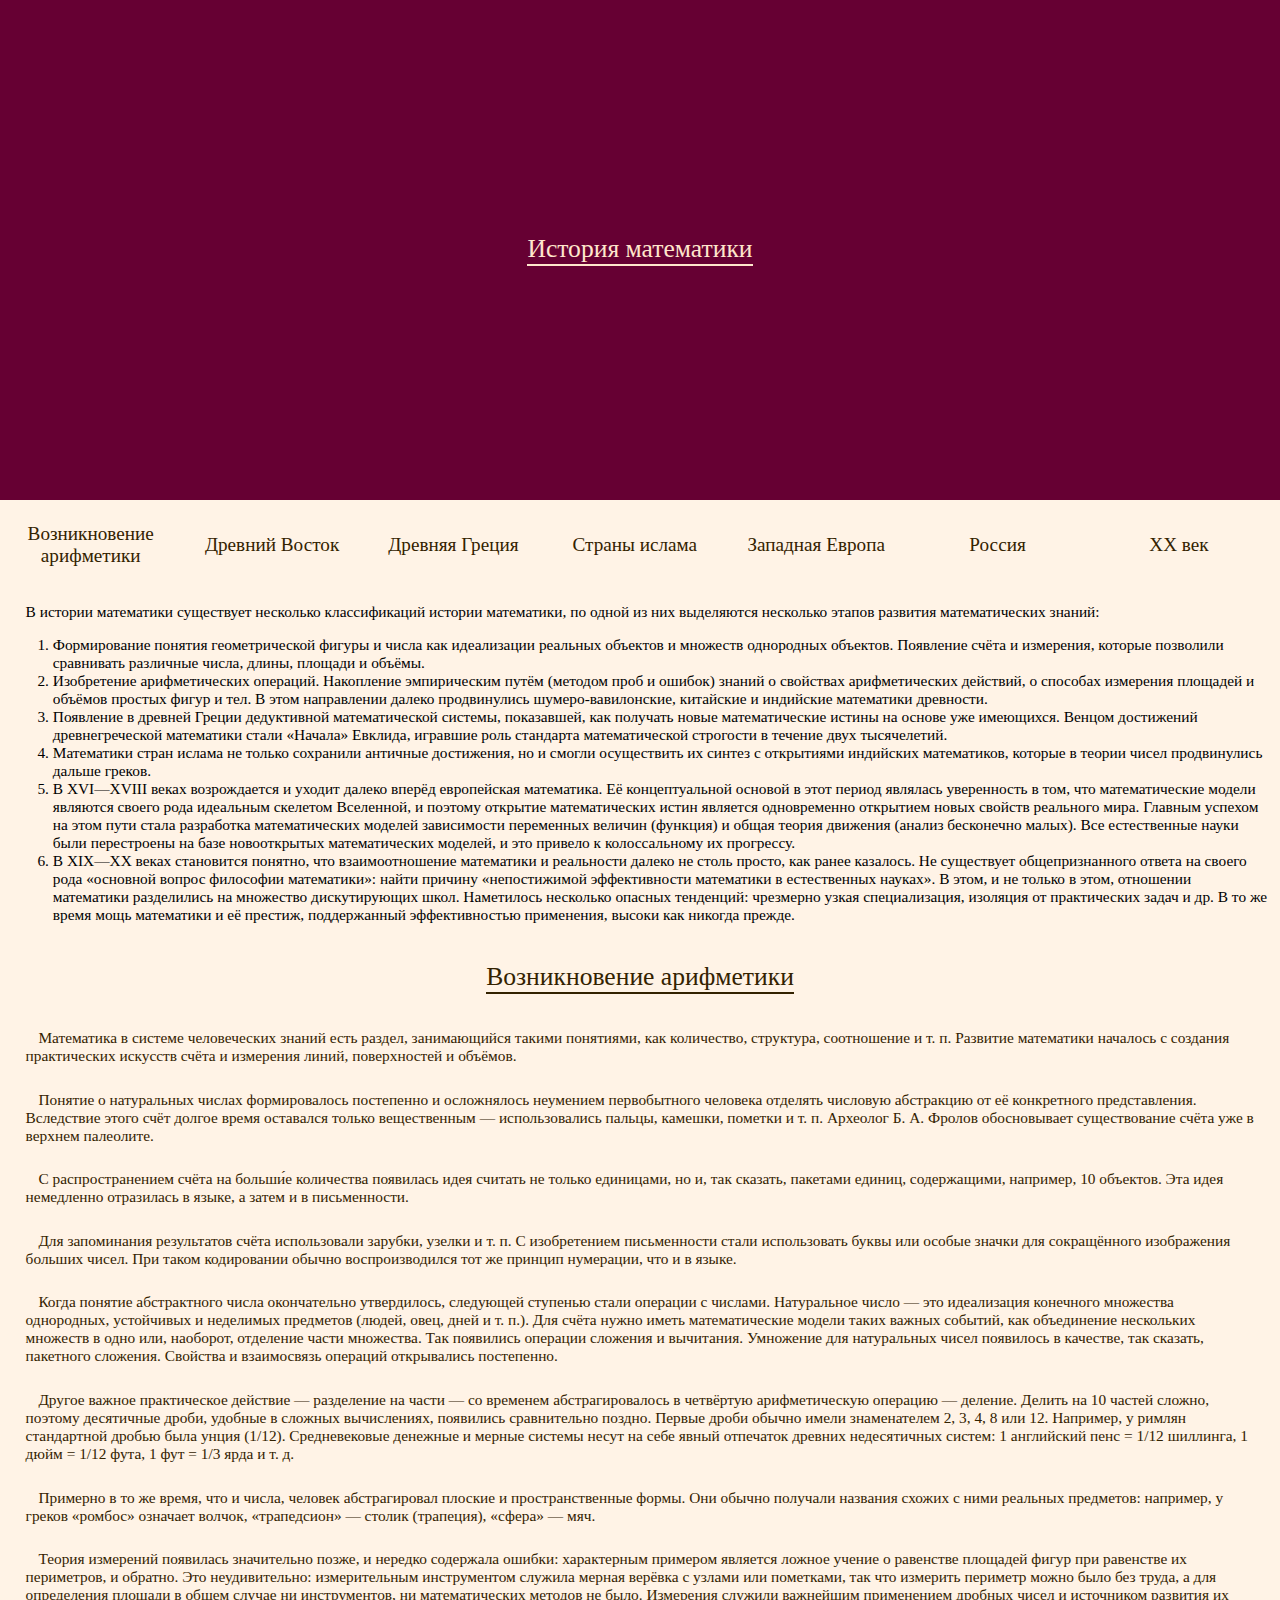
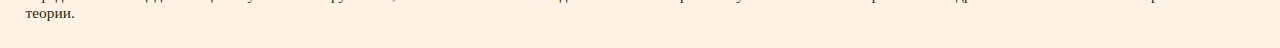
==== history.html @ cf0b5447 "Improve history.html" ====
<!DOCTYPE html>
<html>
<head>
  <title>Math site</title>
  <link rel="stylesheet" href="src/styles/history.css">
</head>

<body>
  <div id="header">
    <span>История математики</span>
  </div>

  <div id="navigation">
    <a href="https://google.com">
      <button type="button">Возникновение арифметики</button>
    </a>
    <a href="https://google.com">
      <button type="button">Древний Восток</button>
    </a>
    <a href="https://google.com">
      <button type="button">Древняя Греция</button>
    </a>
    <a href="https://google.com">
      <button type="button">Страны ислама</button>
    </a>
    <a href="https://google.com">
      <button type="button">Западная Европа</button>
    </a>
    <a href="https://google.com">
      <button type="button">Россия</button>
    </a>
    <a href="https://google.com">
      <button type="button">ХХ век</button>
    </a>
  </div>

  <div id="intro">
    <span>В истории математики существует несколько классификаций истории математики, по одной из них выделяются несколько этапов развития математических знаний:</span>
    <ol>
      <li>Формирование понятия геометрической фигуры и числа как идеализации реальных объектов и множеств однородных объектов. Появление счёта и измерения, которые позволили сравнивать различные числа, длины, площади и объёмы.</li>
      <li>Изобретение арифметических операций. Накопление эмпирическим путём (методом проб и ошибок) знаний о свойствах арифметических действий, о способах измерения площадей и объёмов простых фигур и тел. В этом направлении далеко продвинулись шумеро-вавилонские, китайские и индийские математики древности.</li>
      <li>Появление в древней Греции дедуктивной математической системы, показавшей, как получать новые математические истины на основе уже имеющихся. Венцом достижений древнегреческой математики стали «Начала» Евклида, игравшие роль стандарта математической строгости в течение двух тысячелетий.</li>
      <li>Математики стран ислама не только сохранили античные достижения, но и смогли осуществить их синтез с открытиями индийских математиков, которые в теории чисел продвинулись дальше греков.</li>
      <li>В XVI—XVIII веках возрождается и уходит далеко вперёд европейская математика. Её концептуальной основой в этот период являлась уверенность в том, что математические модели являются своего рода идеальным скелетом Вселенной, и поэтому открытие математических истин является одновременно открытием новых свойств реального мира. Главным успехом на этом пути стала разработка математических моделей зависимости переменных величин (функция) и общая теория движения (анализ бесконечно малых). Все естественные науки были перестроены на базе новооткрытых математических моделей, и это привело к колоссальному их прогрессу.</li>
      <li>В XIX—XX веках становится понятно, что взаимоотношение математики и реальности далеко не столь просто, как ранее казалось. Не существует общепризнанного ответа на своего рода «основной вопрос философии математики»: найти причину «непостижимой эффективности математики в естественных науках». В этом, и не только в этом, отношении математики разделились на множество дискутирующих школ. Наметилось несколько опасных тенденций: чрезмерно узкая специализация, изоляция от практических задач и др. В то же время мощь математики и её престиж, поддержанный эффективностью применения, высоки как никогда прежде.</li>
    </ol>
  </div>

  <div class="title">
    <span>Возникновение арифметики</span>
  </div>

  <div id="arithmetics">
    <p class="paragraph">
      Математика в системе человеческих знаний есть раздел, занимающийся такими понятиями, как количество, структура, соотношение и т. п. Развитие математики началось с создания практических искусств счёта и измерения линий, поверхностей и объёмов.
    </p>

    <p class="paragraph">
      Понятие о натуральных числах формировалось постепенно и осложнялось неумением первобытного человека отделять числовую абстракцию от её конкретного представления. Вследствие этого счёт долгое время оставался только вещественным — использовались пальцы, камешки, пометки и т. п. Археолог Б. А. Фролов обосновывает существование счёта уже в верхнем палеолите.
    </p>

    <p class="paragraph">
      С распространением счёта на больши́е количества появилась идея считать не только единицами, но и, так сказать, пакетами единиц, содержащими, например, 10 объектов. Эта идея немедленно отразилась в языке, а затем и в письменности.

    <p class="paragraph">
      Для запоминания результатов счёта использовали зарубки, узелки и т. п. С изобретением письменности стали использовать буквы или особые значки для сокращённого изображения больших чисел. При таком кодировании обычно воспроизводился тот же принцип нумерации, что и в языке.
    </p>

    <p class="paragraph">
      Когда понятие абстрактного числа окончательно утвердилось, следующей ступенью стали операции с числами. Натуральное число — это идеализация конечного множества однородных, устойчивых и неделимых предметов (людей, овец, дней и т. п.). Для счёта нужно иметь математические модели таких важных событий, как объединение нескольких множеств в одно или, наоборот, отделение части множества. Так появились операции сложения и вычитания. Умножение для натуральных чисел появилось в качестве, так сказать, пакетного сложения. Свойства и взаимосвязь операций открывались постепенно.
    </p>

    <p class="paragraph">
      Другое важное практическое действие — разделение на части — со временем абстрагировалось в четвёртую арифметическую операцию — деление. Делить на 10 частей сложно, поэтому десятичные дроби, удобные в сложных вычислениях, появились сравнительно поздно. Первые дроби обычно имели знаменателем 2, 3, 4, 8 или 12. Например, у римлян стандартной дробью была унция (1/12). Средневековые денежные и мерные системы несут на себе явный отпечаток древних недесятичных систем: 1 английский пенс = 1/12 шиллинга, 1 дюйм = 1/12 фута, 1 фут = 1/3 ярда и т. д.
    </p>

    <p class="paragraph">
      Примерно в то же время, что и числа, человек абстрагировал плоские и пространственные формы. Они обычно получали названия схожих с ними реальных предметов: например, у греков «ромбос» означает волчок, «трапедсион» — столик (трапеция), «сфера» — мяч.
    </p>

    <p class="paragraph">
      Теория измерений появилась значительно позже, и нередко содержала ошибки: характерным примером является ложное учение о равенстве площадей фигур при равенстве их периметров, и обратно. Это неудивительно: измерительным инструментом служила мерная верёвка с узлами или пометками, так что измерить периметр можно было без труда, а для определения площади в общем случае ни инструментов, ни математических методов не было. Измерения служили важнейшим применением дробных чисел и источником развития их теории.
    </p>
  </div>

  <div id="east">

  </div>

  <div id="greece">

  </div>

  <div id="islam">

  </div>

  <div id="europe">

  </div>

  <div id="footer">

  </div>
</body>
</html>
---- src/styles/history.css ----
body {
  margin: 0;
  padding: 0;
  background-color: #fff3e6;
}

#header {
  height: 500px;
  display: flex;
  justify-content: center;
  background-color: #660033;
  align-items: center;
}

#header span {
  color: #ffe6cc;
  border-bottom: 2px solid #ffe6cc;
  font-size: 2vw;
}

#navigation {
  display: flex;
}

#navigation button {
  margin: 0;
  height: 10vh;
  width: 14.17vw;
  color: #332200;
  background-color: #fff3e6;
  border: none;
  outline: none;
  transition-duration: 0.5s;
  font-size: 1.5vw;
  font-family: Times;
  cursor: pointer;
}

#navigation button:hover {
  background-color: #ffdd99;
}

#intro {
  padding: 1vw;
  font-size: 1.2vw;
}

#intro span {
  margin: 1vw;
}

.title {
  display: flex;
  justify-content: center;
  align-items: center;
  height: 4vw;
}

.title span {
  color: #332200;
  font-size: 2vw;
  border-bottom: 2px solid #332200;
}

.paragraph {
  margin: 2vw;
  color: #332200;
  font-size: 1.2vw;
  text-indent: 1vw;
}
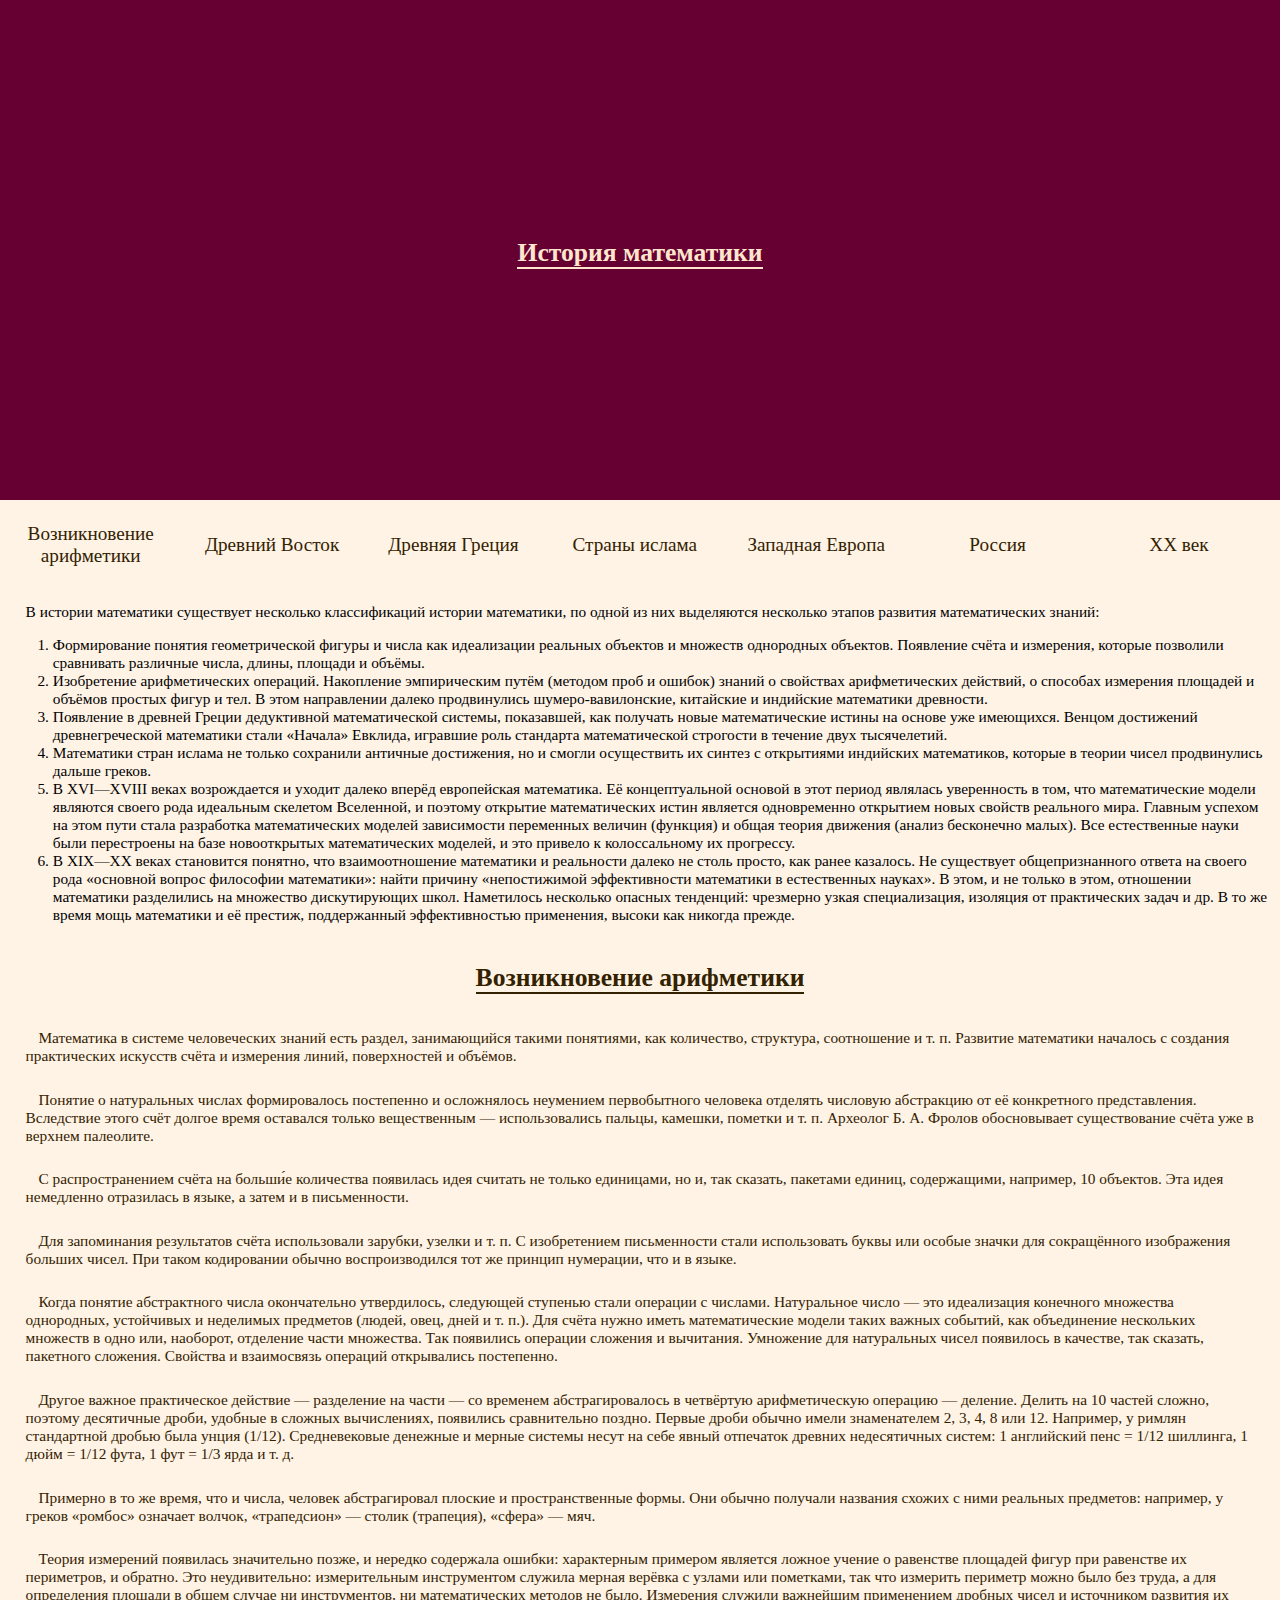
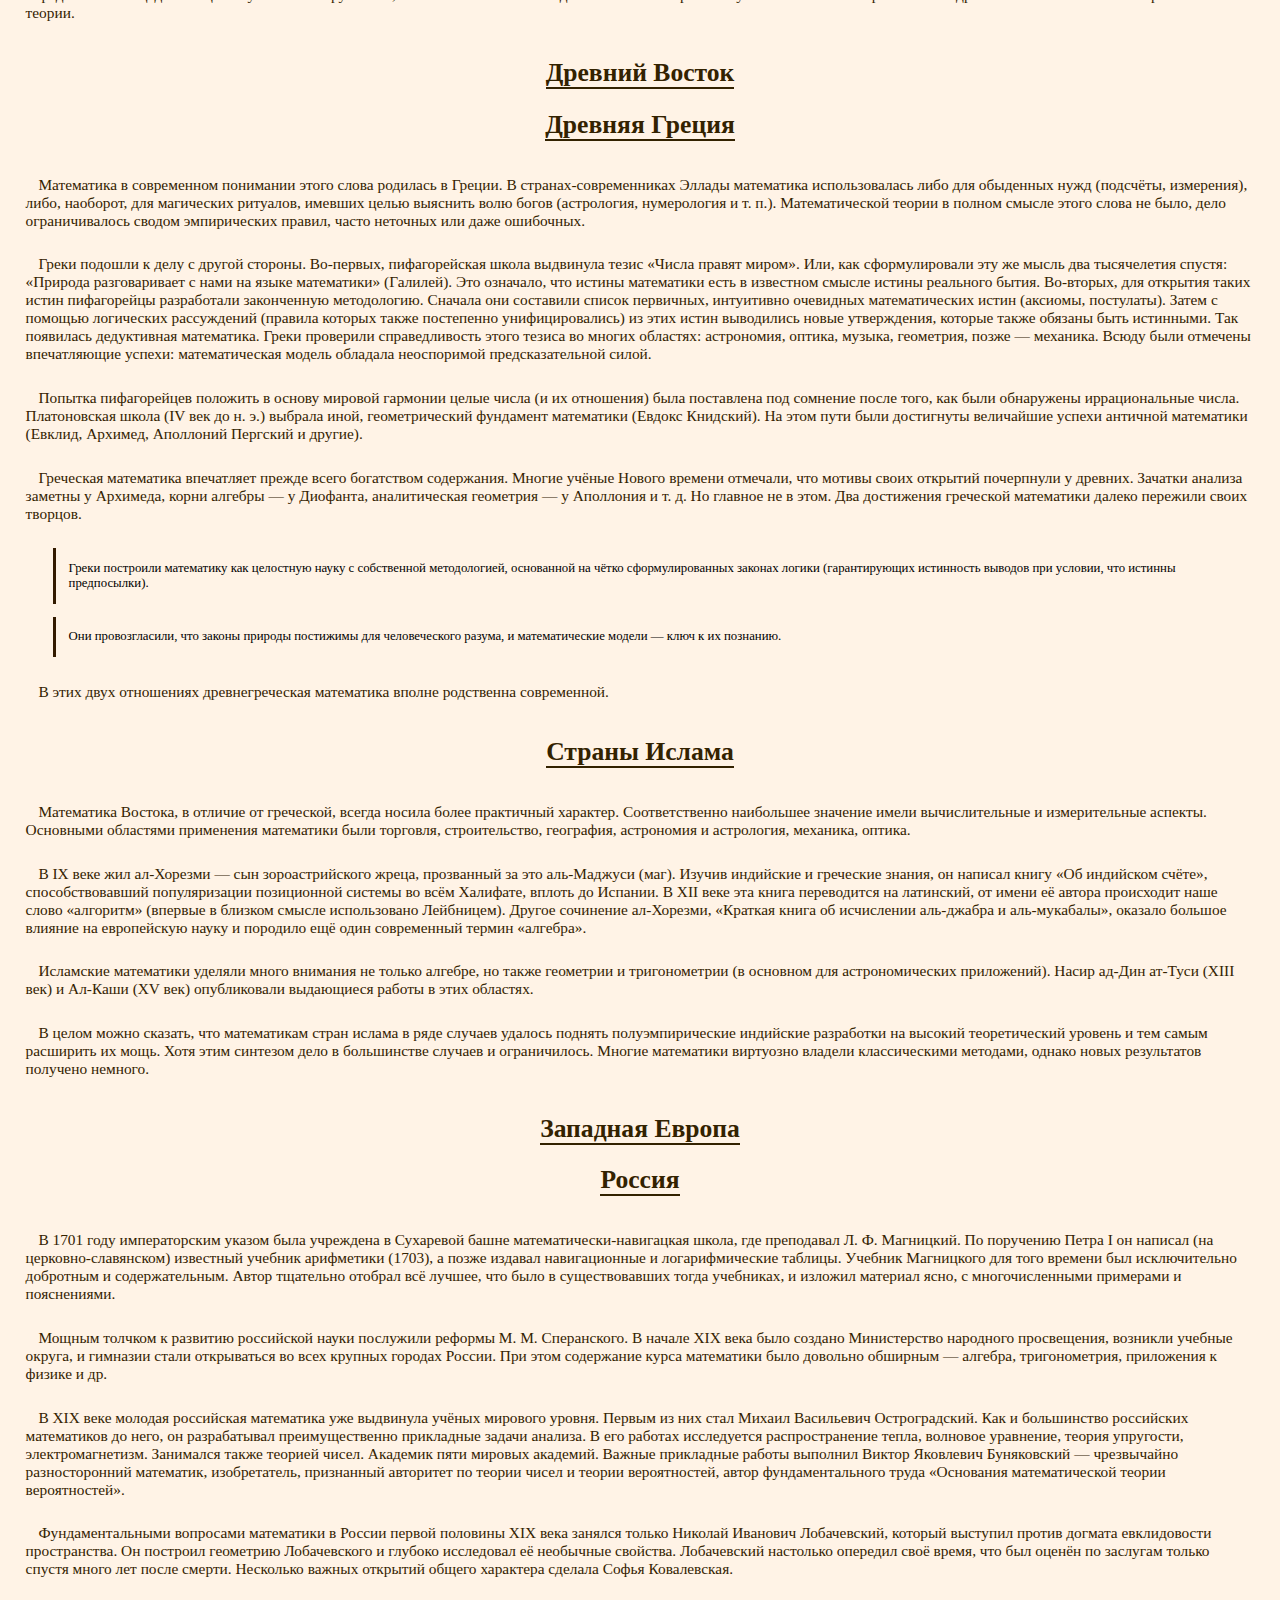
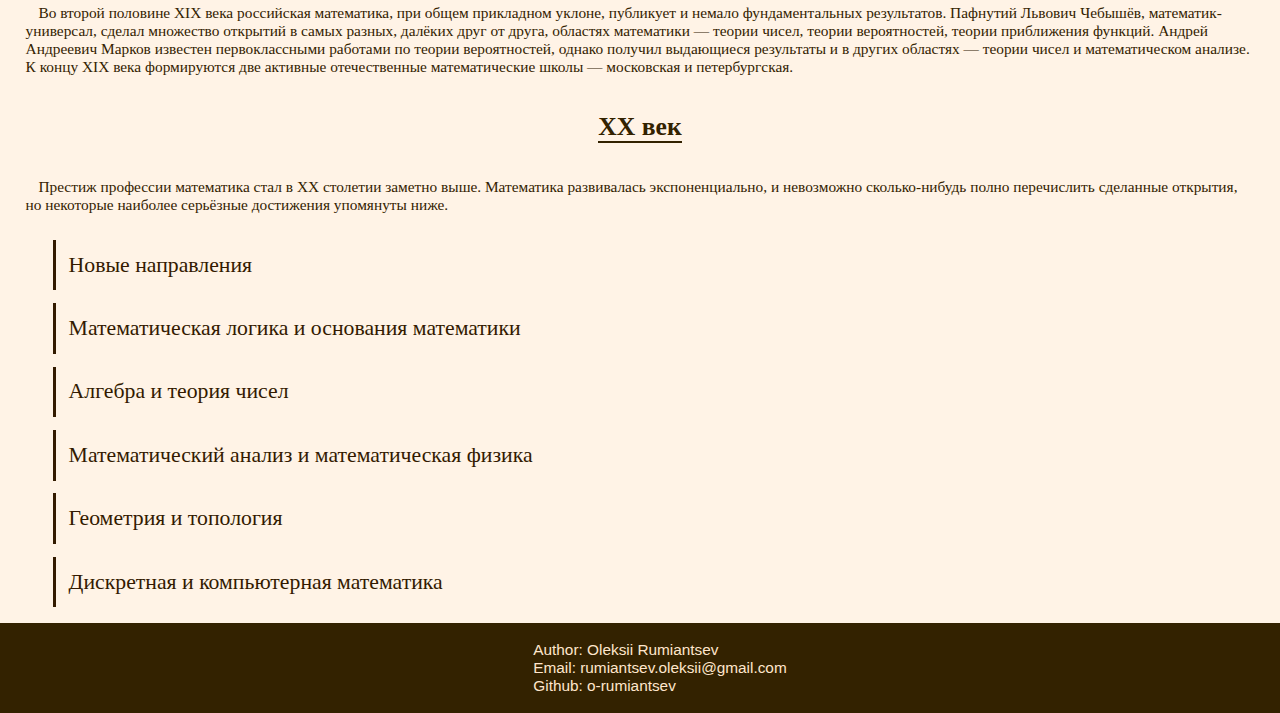
==== commit 13ffa5b6: "fixup! Improve history.html" ====
--- a/history.html
+++ b/history.html
@@ -7,29 +7,29 @@
 
 <body>
   <div id="header">
-    <span>История математики</span>
+    <h1><span>История математики</span></h1>
   </div>
 
   <div id="navigation">
-    <a href="https://google.com">
+    <a href="#arithmetics-title">
       <button type="button">Возникновение арифметики</button>
     </a>
-    <a href="https://google.com">
+    <a href="#east-title">
       <button type="button">Древний Восток</button>
     </a>
-    <a href="https://google.com">
+    <a href="#greece-title">
       <button type="button">Древняя Греция</button>
     </a>
-    <a href="https://google.com">
+    <a href="#islam-title">
       <button type="button">Страны ислама</button>
     </a>
-    <a href="https://google.com">
+    <a href="#europe-title">
       <button type="button">Западная Европа</button>
     </a>
-    <a href="https://google.com">
+    <a href="#russia-title">
       <button type="button">Россия</button>
     </a>
-    <a href="https://google.com">
+    <a href="#new-time-title">
       <button type="button">ХХ век</button>
     </a>
   </div>
@@ -46,61 +46,188 @@
     </ol>
   </div>
 
-  <div class="title">
-    <span>Возникновение арифметики</span>
+  <div class="title" id="arithmetics-title">
+    <h2><span>Возникновение арифметики</span></h2>
   </div>
 
   <div id="arithmetics">
-    <p class="paragraph">
+    <p>
       Математика в системе человеческих знаний есть раздел, занимающийся такими понятиями, как количество, структура, соотношение и т. п. Развитие математики началось с создания практических искусств счёта и измерения линий, поверхностей и объёмов.
     </p>
 
-    <p class="paragraph">
+    <p>
       Понятие о натуральных числах формировалось постепенно и осложнялось неумением первобытного человека отделять числовую абстракцию от её конкретного представления. Вследствие этого счёт долгое время оставался только вещественным — использовались пальцы, камешки, пометки и т. п. Археолог Б. А. Фролов обосновывает существование счёта уже в верхнем палеолите.
     </p>
 
-    <p class="paragraph">
+    <p>
       С распространением счёта на больши́е количества появилась идея считать не только единицами, но и, так сказать, пакетами единиц, содержащими, например, 10 объектов. Эта идея немедленно отразилась в языке, а затем и в письменности.
 
-    <p class="paragraph">
+    <p>
       Для запоминания результатов счёта использовали зарубки, узелки и т. п. С изобретением письменности стали использовать буквы или особые значки для сокращённого изображения больших чисел. При таком кодировании обычно воспроизводился тот же принцип нумерации, что и в языке.
     </p>
 
-    <p class="paragraph">
+    <p>
       Когда понятие абстрактного числа окончательно утвердилось, следующей ступенью стали операции с числами. Натуральное число — это идеализация конечного множества однородных, устойчивых и неделимых предметов (людей, овец, дней и т. п.). Для счёта нужно иметь математические модели таких важных событий, как объединение нескольких множеств в одно или, наоборот, отделение части множества. Так появились операции сложения и вычитания. Умножение для натуральных чисел появилось в качестве, так сказать, пакетного сложения. Свойства и взаимосвязь операций открывались постепенно.
     </p>
 
-    <p class="paragraph">
+    <p>
       Другое важное практическое действие — разделение на части — со временем абстрагировалось в четвёртую арифметическую операцию — деление. Делить на 10 частей сложно, поэтому десятичные дроби, удобные в сложных вычислениях, появились сравнительно поздно. Первые дроби обычно имели знаменателем 2, 3, 4, 8 или 12. Например, у римлян стандартной дробью была унция (1/12). Средневековые денежные и мерные системы несут на себе явный отпечаток древних недесятичных систем: 1 английский пенс = 1/12 шиллинга, 1 дюйм = 1/12 фута, 1 фут = 1/3 ярда и т. д.
     </p>
 
-    <p class="paragraph">
+    <p>
       Примерно в то же время, что и числа, человек абстрагировал плоские и пространственные формы. Они обычно получали названия схожих с ними реальных предметов: например, у греков «ромбос» означает волчок, «трапедсион» — столик (трапеция), «сфера» — мяч.
     </p>
 
-    <p class="paragraph">
+    <p>
       Теория измерений появилась значительно позже, и нередко содержала ошибки: характерным примером является ложное учение о равенстве площадей фигур при равенстве их периметров, и обратно. Это неудивительно: измерительным инструментом служила мерная верёвка с узлами или пометками, так что измерить периметр можно было без труда, а для определения площади в общем случае ни инструментов, ни математических методов не было. Измерения служили важнейшим применением дробных чисел и источником развития их теории.
     </p>
   </div>
 
+
+  <div class="title" id="east-title">
+    <h2><span>Древний Восток</span></h2>
+  </div>
+
   <div id="east">
 
   </div>
 
+  <div class="title" id="greece-title">
+    <h2><span>Древняя Греция</span></h2>
+  </div>
+
   <div id="greece">
-
+    <p>
+      Математика в современном понимании этого слова родилась в Греции. В странах-современниках Эллады математика использовалась либо для обыденных нужд (подсчёты, измерения), либо, наоборот, для магических ритуалов, имевших целью выяснить волю богов (астрология, нумерология и т. п.). Математической теории в полном смысле этого слова не было, дело ограничивалось сводом эмпирических правил, часто неточных или даже ошибочных.
+    </p>
+
+    <p>
+      Греки подошли к делу с другой стороны. Во-первых, пифагорейская школа выдвинула тезис «Числа правят миром». Или, как сформулировали эту же мысль два тысячелетия спустя: «Природа разговаривает с нами на языке математики» (Галилей). Это означало, что истины математики есть в известном смысле истины реального бытия. Во-вторых, для открытия таких истин пифагорейцы разработали законченную методологию. Сначала они составили список первичных, интуитивно очевидных математических истин (аксиомы, постулаты). Затем с помощью логических рассуждений (правила которых также постепенно унифицировались) из этих истин выводились новые утверждения, которые также обязаны быть истинными. Так появилась дедуктивная математика. Греки проверили справедливость этого тезиса во многих областях: астрономия, оптика, музыка, геометрия, позже — механика. Всюду были отмечены впечатляющие успехи: математическая модель обладала неоспоримой предсказательной силой.
+    </p>
+
+    <p>
+      Попытка пифагорейцев положить в основу мировой гармонии целые числа (и их отношения) была поставлена под сомнение после того, как были обнаружены иррациональные числа. Платоновская школа (IV век до н. э.) выбрала иной, геометрический фундамент математики (Евдокс Книдский). На этом пути были достигнуты величайшие успехи античной математики (Евклид, Архимед, Аполлоний Пергский и другие).
+    </p>
+
+    <p>
+      Греческая математика впечатляет прежде всего богатством содержания. Многие учёные Нового времени отмечали, что мотивы своих открытий почерпнули у древних. Зачатки анализа заметны у Архимеда, корни алгебры — у Диофанта, аналитическая геометрия — у Аполлония и т. д. Но главное не в этом. Два достижения греческой математики далеко пережили своих творцов.
+    </p>
+
+    <ul>
+      <li>Греки построили математику как целостную науку с собственной методологией, основанной на чётко сформулированных законах логики (гарантирующих истинность выводов при условии, что истинны предпосылки).</li>
+      <li>Они провозгласили, что законы природы постижимы для человеческого разума, и математические модели — ключ к их познанию.</li>
+    </ul>
+
+    <p>
+      В этих двух отношениях древнегреческая математика вполне родственна современной.
+    </p>
+  </div>
+
+  <div class="title" id="islam-title">
+    <h2><span>Страны Ислама</span></h2>
   </div>
 
   <div id="islam">
-
+    <p>
+      Математика Востока, в отличие от греческой, всегда носила более практичный характер. Соответственно наибольшее значение имели вычислительные и измерительные аспекты. Основными областями применения математики были торговля, строительство, география, астрономия и астрология, механика, оптика.
+    </p>
+
+    <p>
+      В IX веке жил ал-Хорезми — сын зороастрийского жреца, прозванный за это аль-Маджуси (маг). Изучив индийские и греческие знания, он написал книгу «Об индийском счёте», способствовавший популяризации позиционной системы во всём Халифате, вплоть до Испании. В XII веке эта книга переводится на латинский, от имени её автора происходит наше слово «алгоритм» (впервые в близком смысле использовано Лейбницем). Другое сочинение ал-Хорезми, «Краткая книга об исчислении аль-джабра и аль-мукабалы», оказало большое влияние на европейскую науку и породило ещё один современный термин «алгебра».
+    </p>
+
+    <p>
+      Исламские математики уделяли много внимания не только алгебре, но также геометрии и тригонометрии (в основном для астрономических приложений). Насир ад-Дин ат-Туси (XIII век) и Ал-Каши (XV век) опубликовали выдающиеся работы в этих областях.
+    </p>
+
+    <p>
+      В целом можно сказать, что математикам стран ислама в ряде случаев удалось поднять полуэмпирические индийские разработки на высокий теоретический уровень и тем самым расширить их мощь. Хотя этим синтезом дело в большинстве случаев и ограничилось. Многие математики виртуозно владели классическими методами, однако новых результатов получено немного.
+    </p>
+  </div>
+
+  <div class="title" id="europe-title">
+    <h2><span>Западная Европа</span></h2>
   </div>
 
   <div id="europe">
 
   </div>
 
+  <div class="title" id="russia-title">
+    <h2><span>Россия</span></h2>
+  </div>
+
+  <div id="russia">
+    <p>
+      В 1701 году императорским указом была учреждена в Сухаревой башне математически-навигацкая школа, где преподавал Л. Ф. Магницкий. По поручению Петра I он написал (на церковно-славянском) известный учебник арифметики (1703), а позже издавал навигационные и логарифмические таблицы. Учебник Магницкого для того времени был исключительно добротным и содержательным. Автор тщательно отобрал всё лучшее, что было в существовавших тогда учебниках, и изложил материал ясно, с многочисленными примерами и пояснениями.
+    </p>
+
+    <p>
+      Мощным толчком к развитию российской науки послужили реформы М. М. Сперанского. В начале XIX века было создано Министерство народного просвещения, возникли учебные округа, и гимназии стали открываться во всех крупных городах России. При этом содержание курса математики было довольно обширным — алгебра, тригонометрия, приложения к физике и др.
+    </p>
+
+    <p>
+      В XIX веке молодая российская математика уже выдвинула учёных мирового уровня. Первым из них стал Михаил Васильевич Остроградский. Как и большинство российских математиков до него, он разрабатывал преимущественно прикладные задачи анализа. В его работах исследуется распространение тепла, волновое уравнение, теория упругости, электромагнетизм. Занимался также теорией чисел. Академик пяти мировых академий. Важные прикладные работы выполнил Виктор Яковлевич Буняковский — чрезвычайно разносторонний математик, изобретатель, признанный авторитет по теории чисел и теории вероятностей, автор фундаментального труда «Основания математической теории вероятностей».
+    </p>
+
+    <p>
+      Фундаментальными вопросами математики в России первой половины XIX века занялся только Николай Иванович Лобачевский, который выступил против догмата евклидовости пространства. Он построил геометрию Лобачевского и глубоко исследовал её необычные свойства. Лобачевский настолько опередил своё время, что был оценён по заслугам только спустя много лет после смерти. Несколько важных открытий общего характера сделала Софья Ковалевская.
+    </p>
+
+    <p>
+      Во второй половине XIX века российская математика, при общем прикладном уклоне, публикует и немало фундаментальных результатов. Пафнутий Львович Чебышёв, математик-универсал, сделал множество открытий в самых разных, далёких друг от друга, областях математики — теории чисел, теории вероятностей, теории приближения функций. Андрей Андреевич Марков известен первоклассными работами по теории вероятностей, однако получил выдающиеся результаты и в других областях — теории чисел и математическом анализе. К концу XIX века формируются две активные отечественные математические школы — московская и петербургская.
+    </p>
+  </div>
+
+  <div class="title" id="new-time-title">
+    <h2><span>ХХ век</span></h2>
+  </div>
+
+  <div id="new-time">
+    <p>
+      Престиж профессии математика стал в XX столетии заметно выше. Математика развивалась экспоненциально, и невозможно сколько-нибудь полно перечислить сделанные открытия, но некоторые наиболее серьёзные достижения упомянуты ниже.
+    </p>
+
+    <ul>
+      <li>
+        <a href="https://ru.wikipedia.org/wiki/%D0%98%D1%81%D1%82%D0%BE%D1%80%D0%B8%D1%8F_%D0%BC%D0%B0%D1%82%D0%B5%D0%BC%D0%B0%D1%82%D0%B8%D0%BA%D0%B8#%D0%9D%D0%BE%D0%B2%D1%8B%D0%B5_%D0%BD%D0%B0%D0%BF%D1%80%D0%B0%D0%B2%D0%BB%D0%B5%D0%BD%D0%B8%D1%8F">
+          <span>Новые направления</span>
+        </a>
+      </li>
+      <li>
+        <a href="https://ru.wikipedia.org/wiki/%D0%98%D1%81%D1%82%D0%BE%D1%80%D0%B8%D1%8F_%D0%BC%D0%B0%D1%82%D0%B5%D0%BC%D0%B0%D1%82%D0%B8%D0%BA%D0%B8#%D0%9C%D0%B0%D1%82%D0%B5%D0%BC%D0%B0%D1%82%D0%B8%D1%87%D0%B5%D1%81%D0%BA%D0%B0%D1%8F_%D0%BB%D0%BE%D0%B3%D0%B8%D0%BA%D0%B0_%D0%B8_%D0%BE%D1%81%D0%BD%D0%BE%D0%B2%D0%B0%D0%BD%D0%B8%D1%8F_%D0%BC%D0%B0%D1%82%D0%B5%D0%BC%D0%B0%D1%82%D0%B8%D0%BA%D0%B8">
+          <span>Математическая логика и основания математики</span>
+        </a>
+      </li>
+      <li>
+        <a href="https://ru.wikipedia.org/wiki/%D0%98%D1%81%D1%82%D0%BE%D1%80%D0%B8%D1%8F_%D0%BC%D0%B0%D1%82%D0%B5%D0%BC%D0%B0%D1%82%D0%B8%D0%BA%D0%B8#%D0%90%D0%BB%D0%B3%D0%B5%D0%B1%D1%80%D0%B0_%D0%B8_%D1%82%D0%B5%D0%BE%D1%80%D0%B8%D1%8F_%D1%87%D0%B8%D1%81%D0%B5%D0%BB_2">
+          <span>Алгебра и теория чисел</span>
+        </a>
+      </li>
+      <li>
+        <a href="https://ru.wikipedia.org/wiki/%D0%98%D1%81%D1%82%D0%BE%D1%80%D0%B8%D1%8F_%D0%BC%D0%B0%D1%82%D0%B5%D0%BC%D0%B0%D1%82%D0%B8%D0%BA%D0%B8#%D0%9C%D0%B0%D1%82%D0%B5%D0%BC%D0%B0%D1%82%D0%B8%D1%87%D0%B5%D1%81%D0%BA%D0%B8%D0%B9_%D0%B0%D0%BD%D0%B0%D0%BB%D0%B8%D0%B7_%D0%B8_%D0%BC%D0%B0%D1%82%D0%B5%D0%BC%D0%B0%D1%82%D0%B8%D1%87%D0%B5%D1%81%D0%BA%D0%B0%D1%8F_%D1%84%D0%B8%D0%B7%D0%B8%D0%BA%D0%B0">
+          <span>Математический анализ и математическая физика</span>
+        </a>
+      </li>
+      <li>
+        <a href="https://ru.wikipedia.org/wiki/%D0%98%D1%81%D1%82%D0%BE%D1%80%D0%B8%D1%8F_%D0%BC%D0%B0%D1%82%D0%B5%D0%BC%D0%B0%D1%82%D0%B8%D0%BA%D0%B8#%D0%93%D0%B5%D0%BE%D0%BC%D0%B5%D1%82%D1%80%D0%B8%D1%8F_%D0%B8_%D1%82%D0%BE%D0%BF%D0%BE%D0%BB%D0%BE%D0%B3%D0%B8%D1%8F">
+          <span>Геометрия и топология</span>
+        </a>
+      </li>
+      <li>
+        <a href="https://ru.wikipedia.org/wiki/%D0%98%D1%81%D1%82%D0%BE%D1%80%D0%B8%D1%8F_%D0%BC%D0%B0%D1%82%D0%B5%D0%BC%D0%B0%D1%82%D0%B8%D0%BA%D0%B8#%D0%94%D0%B8%D1%81%D0%BA%D1%80%D0%B5%D1%82%D0%BD%D0%B0%D1%8F_%D0%B8_%D0%BA%D0%BE%D0%BC%D0%BF%D1%8C%D1%8E%D1%82%D0%B5%D1%80%D0%BD%D0%B0%D1%8F_%D0%BC%D0%B0%D1%82%D0%B5%D0%BC%D0%B0%D1%82%D0%B8%D0%BA%D0%B0">
+          <span>Дискретная и компьютерная математика</span>
+        </a>
+      </li>
+    </ul>
+  </div>
+
   <div id="footer">
-
+    <ul>
+      <li><span>Author: Oleksii Rumiantsev</span></li>
+      <li><span>Email: rumiantsev.oleksii@gmail.com</span></li>
+      <li><span>Github: <a href="https://github.com/o-rumiantsev">o-rumiantsev</a></span></li>
+    </ul>
   </div>
 </body>
 </html>
--- a/src/styles/history.css
+++ b/src/styles/history.css
@@ -2,6 +2,10 @@
   margin: 0;
   padding: 0;
   background-color: #fff3e6;
+}
+
+a:link, a:visited  {
+  text-decoration: none;
 }
 
 #header {
@@ -62,9 +66,53 @@
   border-bottom: 2px solid #332200;
 }
 
-.paragraph {
+p {
   margin: 2vw;
   color: #332200;
   font-size: 1.2vw;
   text-indent: 1vw;
 }
+
+#greece ul, #new-time ul {
+  list-style-type: none;
+}
+
+#greece ul li {
+  margin: 1vw;
+  padding: 1vw;
+  border-left: 3px solid #331a00;
+  font-size: 1vw;
+}
+
+#new-time ul li {
+  margin: 1vw;
+  padding: 1vw;
+  border-left: 3px solid #331a00;
+}
+
+#new-time ul li span {
+  color: #331a00;
+  font-size: 1.7vw;
+}
+
+#footer {
+  display: flex;
+  justify-content: center;
+  align-items: center;
+  height: 10vh;
+  background-color: #332200;
+}
+
+#footer ul {
+  list-style-type: none;
+}
+
+#footer ul li span {
+  color: #ffe6cc;
+  font-size: 1.2vw;
+  font-family: Arial;
+}
+
+#footer ul li span a {
+  color: #ffe6cc;
+}
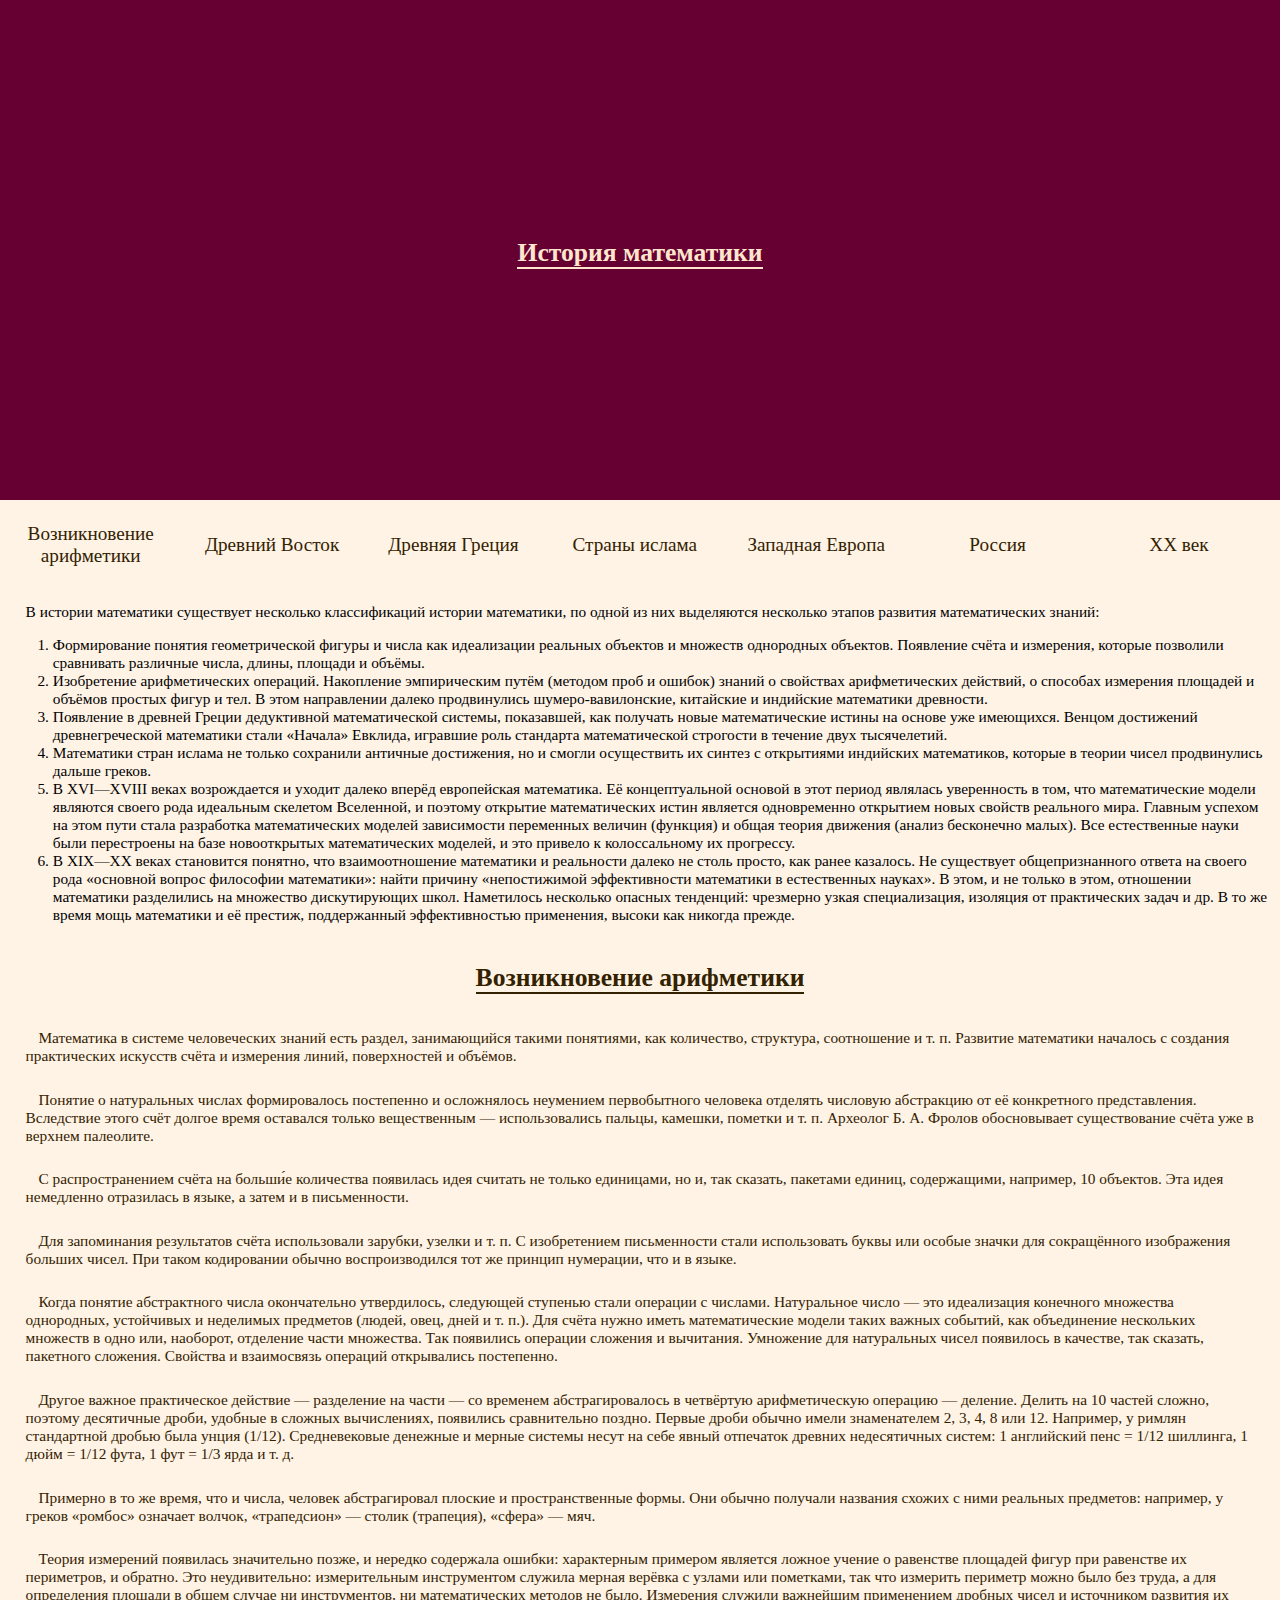
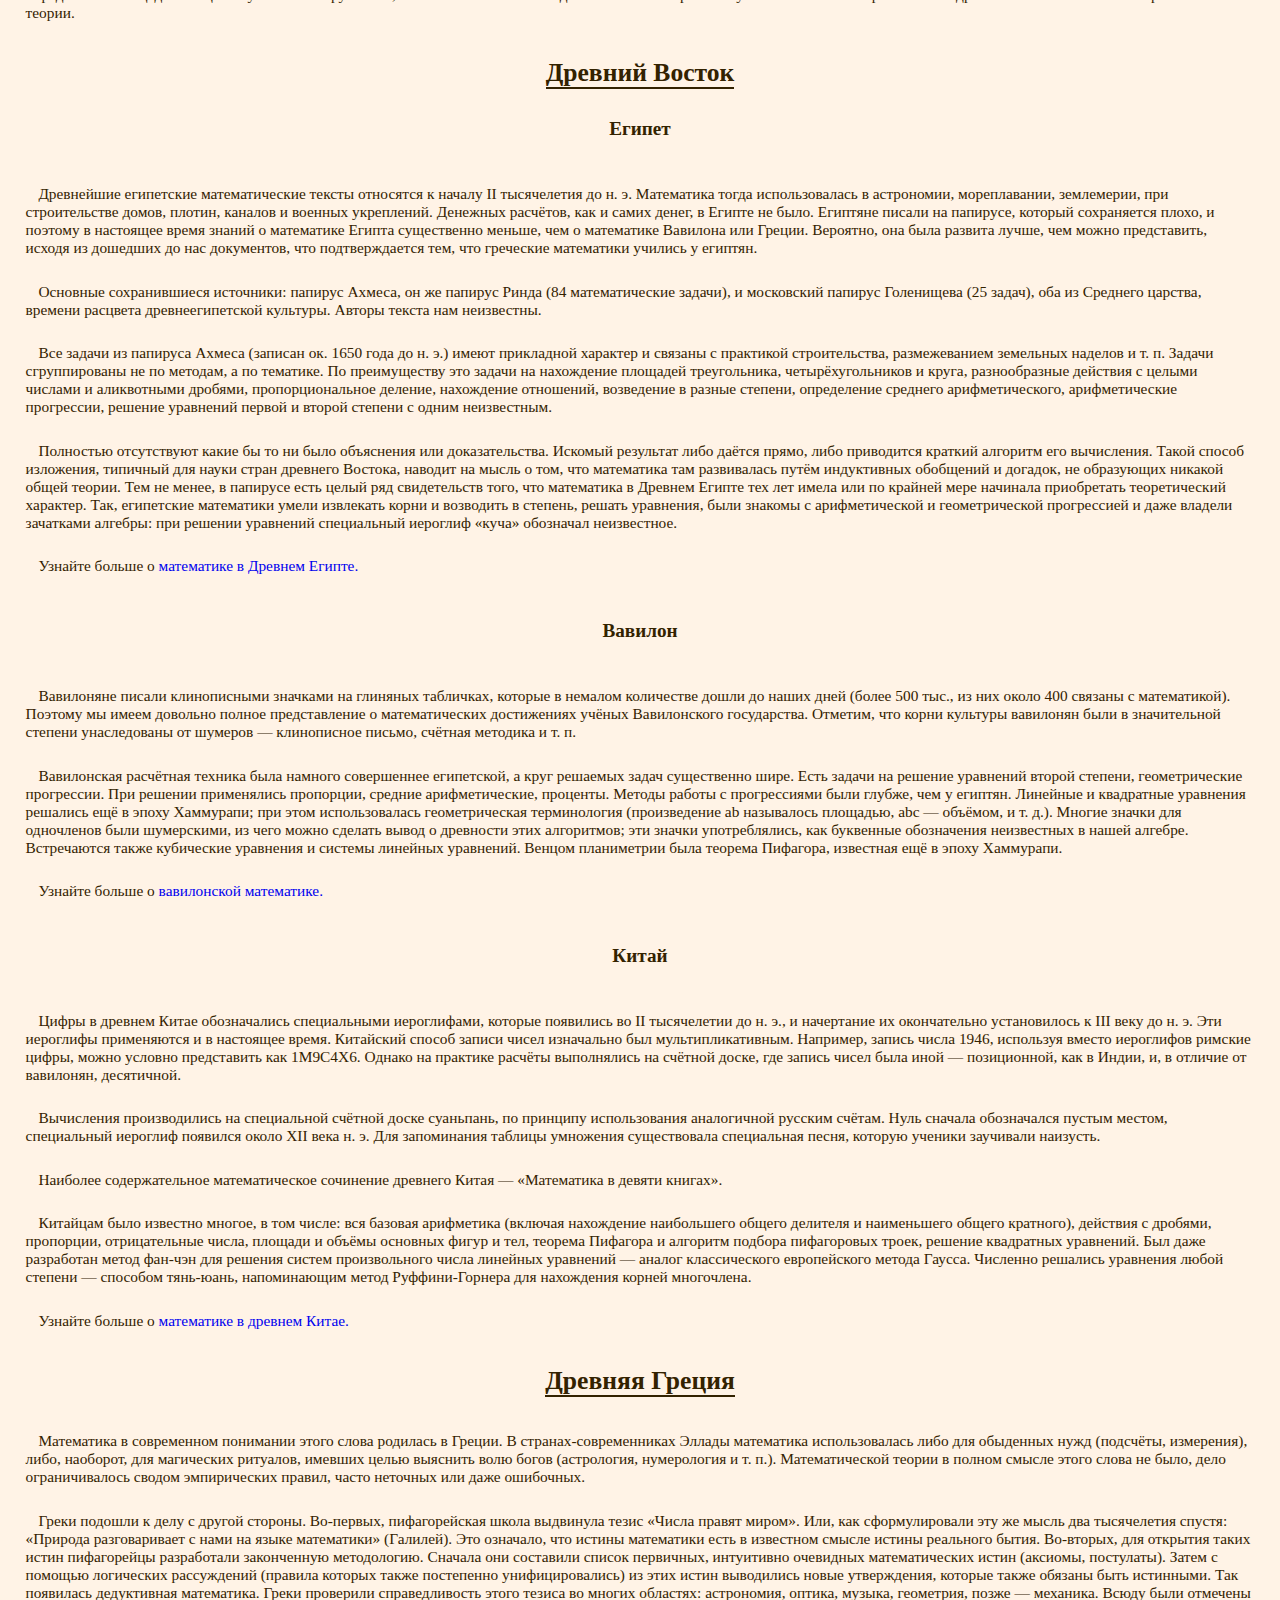
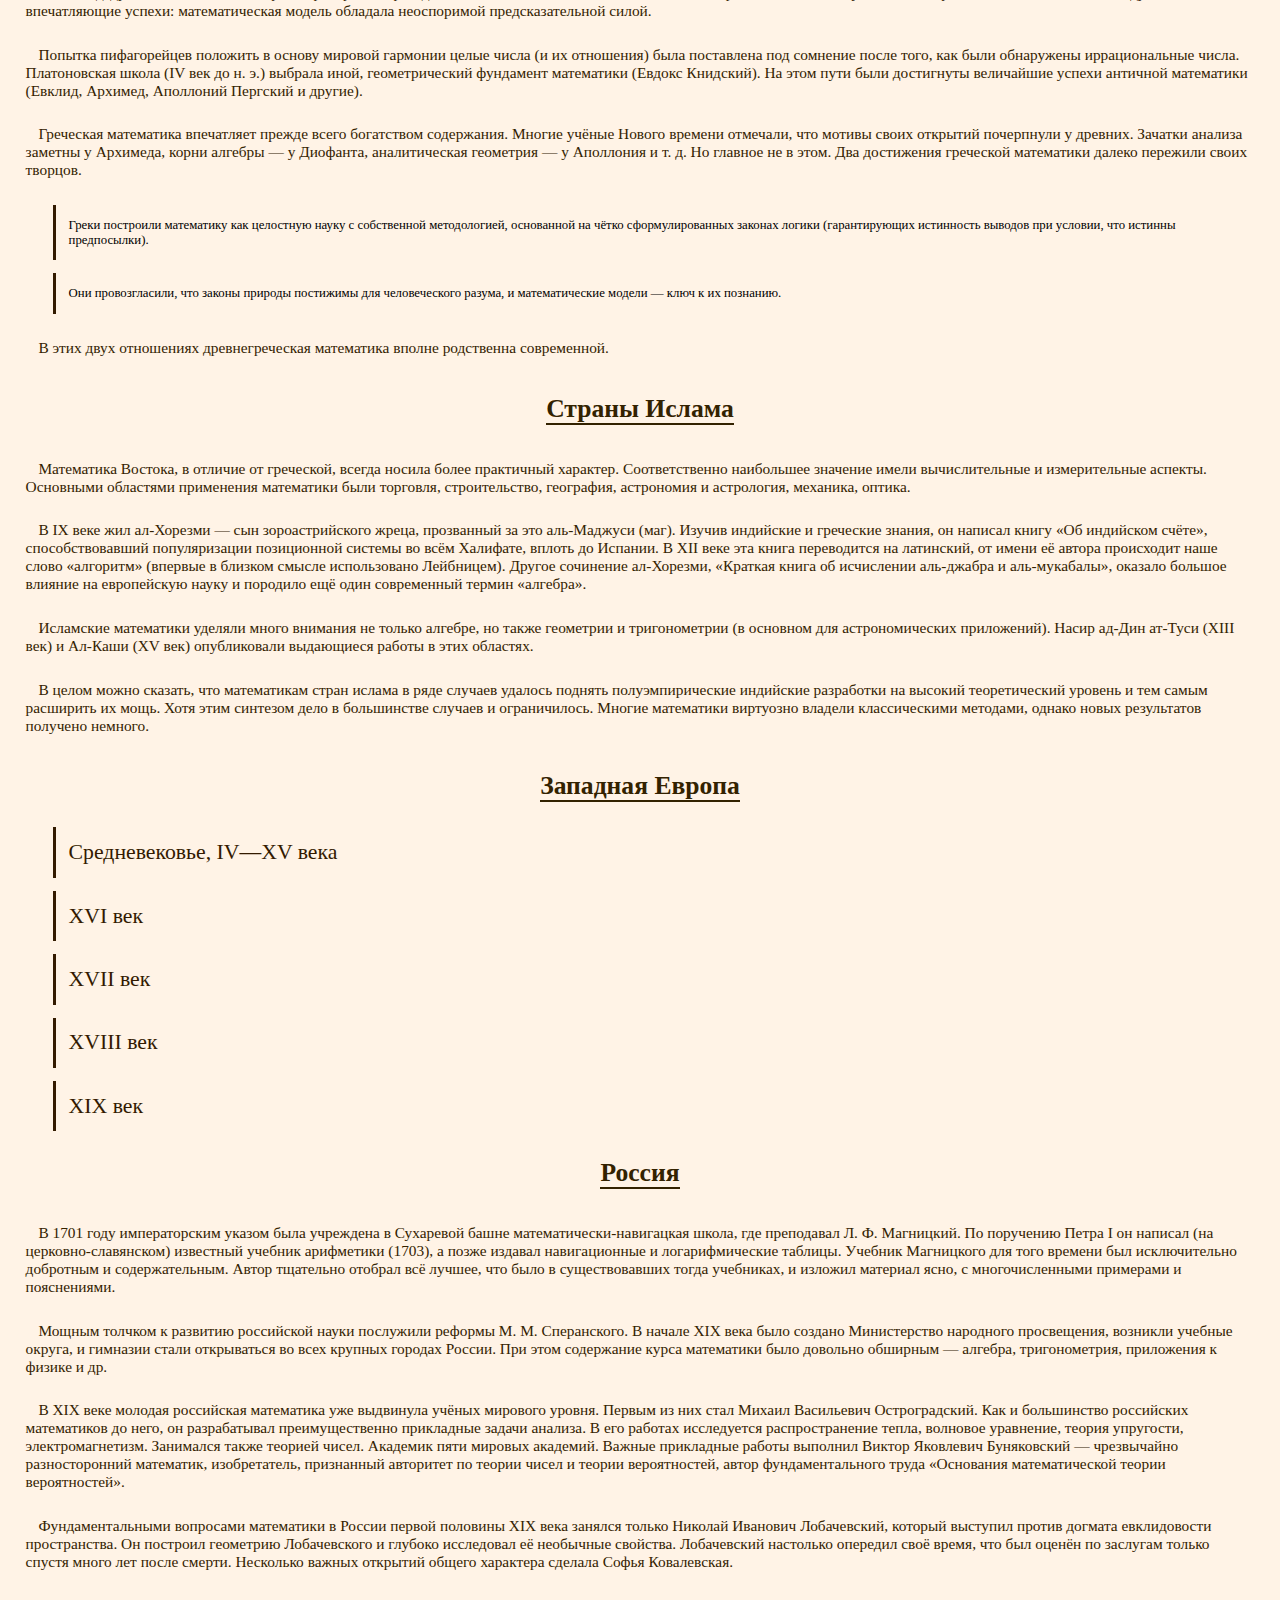
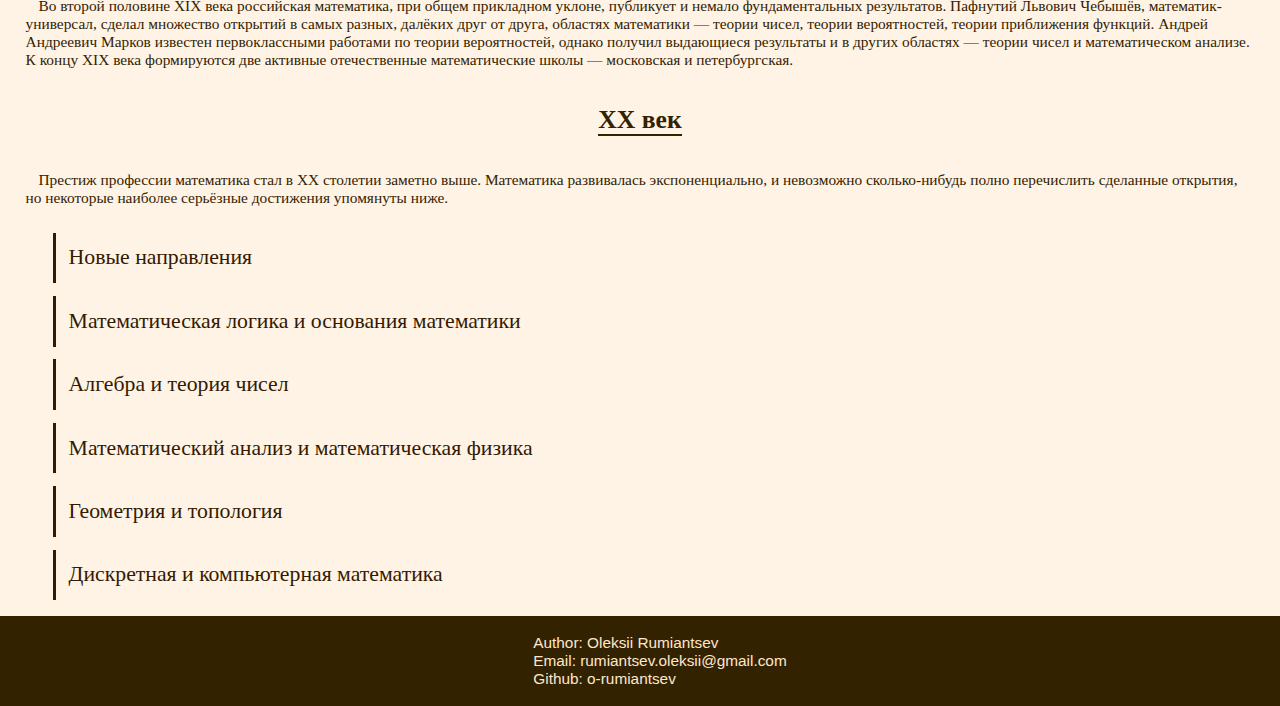
==== commit be8e7dd9: "fixup! Improve history.html" ====
--- a/history.html
+++ b/history.html
@@ -89,7 +89,72 @@
   </div>
 
   <div id="east">
-
+    <div class="subtitle"><h3>Египет</h3></div>
+
+    <p>
+      Древнейшие египетские математические тексты относятся к началу II тысячелетия до н. э. Математика тогда использовалась в астрономии, мореплавании, землемерии, при строительстве домов, плотин, каналов и военных укреплений. Денежных расчётов, как и самих денег, в Египте не было. Египтяне писали на папирусе, который сохраняется плохо, и поэтому в настоящее время знаний о математике Египта существенно меньше, чем о математике Вавилона или Греции. Вероятно, она была развита лучше, чем можно представить, исходя из дошедших до нас документов, что подтверждается тем, что греческие математики учились у египтян.
+    </p>
+
+    <p>
+      Основные сохранившиеся источники: папирус Ахмеса, он же папирус Ринда (84 математические задачи), и московский папирус Голенищева (25 задач), оба из Среднего царства, времени расцвета древнеегипетской культуры. Авторы текста нам неизвестны.
+    </p>
+
+    <p>
+      Все задачи из папируса Ахмеса (записан ок. 1650 года до н. э.) имеют прикладной характер и связаны с практикой строительства, размежеванием земельных наделов и т. п. Задачи сгруппированы не по методам, а по тематике. По преимуществу это задачи на нахождение площадей треугольника, четырёхугольников и круга, разнообразные действия с целыми числами и аликвотными дробями, пропорциональное деление, нахождение отношений, возведение в разные степени, определение среднего арифметического, арифметические прогрессии, решение уравнений первой и второй степени с одним неизвестным.
+    </p>
+
+    <p>
+      Полностью отсутствуют какие бы то ни было объяснения или доказательства. Искомый результат либо даётся прямо, либо приводится краткий алгоритм его вычисления. Такой способ изложения, типичный для науки стран древнего Востока, наводит на мысль о том, что математика там развивалась путём индуктивных обобщений и догадок, не образующих никакой общей теории. Тем не менее, в папирусе есть целый ряд свидетельств того, что математика в Древнем Египте тех лет имела или по крайней мере начинала приобретать теоретический характер. Так, египетские математики умели извлекать корни и возводить в степень, решать уравнения, были знакомы с арифметической и геометрической прогрессией и даже владели зачатками алгебры: при решении уравнений специальный иероглиф «куча» обозначал неизвестное.
+    </p>
+
+    <p>
+      Узнайте больше о
+      <a href="https://ru.wikipedia.org/wiki/%D0%9C%D0%B0%D1%82%D0%B5%D0%BC%D0%B0%D1%82%D0%B8%D0%BA%D0%B0_%D0%B2_%D0%94%D1%80%D0%B5%D0%B2%D0%BD%D0%B5%D0%BC_%D0%95%D0%B3%D0%B8%D0%BF%D1%82%D0%B5">
+          математике в Древнем Египте.
+      </a>
+    </p>
+
+    <div class="subtitle"><h3>Вавилон</h3></div>
+
+    <p>
+      Вавилоняне писали клинописными значками на глиняных табличках, которые в немалом количестве дошли до наших дней (более 500 тыс., из них около 400 связаны с математикой). Поэтому мы имеем довольно полное представление о математических достижениях учёных Вавилонского государства. Отметим, что корни культуры вавилонян были в значительной степени унаследованы от шумеров — клинописное письмо, счётная методика и т. п.
+    </p>
+
+    <p>
+      Вавилонская расчётная техника была намного совершеннее египетской, а круг решаемых задач существенно шире. Есть задачи на решение уравнений второй степени, геометрические прогрессии. При решении применялись пропорции, средние арифметические, проценты. Методы работы с прогрессиями были глубже, чем у египтян. Линейные и квадратные уравнения решались ещё в эпоху Хаммурапи; при этом использовалась геометрическая терминология (произведение ab называлось площадью, abc — объёмом, и т. д.). Многие значки для одночленов были шумерскими, из чего можно сделать вывод о древности этих алгоритмов; эти значки употреблялись, как буквенные обозначения неизвестных в нашей алгебре. Встречаются также кубические уравнения и системы линейных уравнений. Венцом планиметрии была теорема Пифагора, известная ещё в эпоху Хаммурапи.
+    </p>
+
+    <p>
+      Узнайте больше о
+      <a href="https://ru.wikipedia.org/wiki/%D0%92%D0%B0%D0%B2%D0%B8%D0%BB%D0%BE%D0%BD%D1%81%D0%BA%D0%B0%D1%8F_%D0%BC%D0%B0%D1%82%D0%B5%D0%BC%D0%B0%D1%82%D0%B8%D0%BA%D0%B0">
+          вавилонской математике.
+      </a>
+    </p>
+
+    <div class="subtitle"><h3>Китай</h3></div>
+
+    <p>
+      Цифры в древнем Китае обозначались специальными иероглифами, которые появились во II тысячелетии до н. э., и начертание их окончательно установилось к III веку до н. э. Эти иероглифы применяются и в настоящее время. Китайский способ записи чисел изначально был мультипликативным. Например, запись числа 1946, используя вместо иероглифов римские цифры, можно условно представить как 1М9С4Х6. Однако на практике расчёты выполнялись на счётной доске, где запись чисел была иной — позиционной, как в Индии, и, в отличие от вавилонян, десятичной.
+    </p>
+
+    <p>
+      Вычисления производились на специальной счётной доске суаньпань, по принципу использования аналогичной русским счётам. Нуль сначала обозначался пустым местом, специальный иероглиф появился около XII века н. э. Для запоминания таблицы умножения существовала специальная песня, которую ученики заучивали наизусть.
+    </p>
+
+    <p>
+      Наиболее содержательное математическое сочинение древнего Китая — «Математика в девяти книгах».
+    </p>
+
+    <p>
+      Китайцам было известно многое, в том числе: вся базовая арифметика (включая нахождение наибольшего общего делителя и наименьшего общего кратного), действия с дробями, пропорции, отрицательные числа, площади и объёмы основных фигур и тел, теорема Пифагора и алгоритм подбора пифагоровых троек, решение квадратных уравнений. Был даже разработан метод фан-чэн для решения систем произвольного числа линейных уравнений — аналог классического европейского метода Гаусса. Численно решались уравнения любой степени — способом тянь-юань, напоминающим метод Руффини-Горнера для нахождения корней многочлена.
+    </p>
+
+    <p>
+      Узнайте больше о
+      <a href="https://ru.wikipedia.org/wiki/%D0%92%D0%B0%D0%B2%D0%B8%D0%BB%D0%BE%D0%BD%D1%81%D0%BA%D0%B0%D1%8F_%D0%BC%D0%B0%D1%82%D0%B5%D0%BC%D0%B0%D1%82%D0%B8%D0%BA%D0%B0">
+          математике в древнем Китае.
+      </a>
+    </p>
   </div>
 
   <div class="title" id="greece-title">
@@ -150,7 +215,33 @@
   </div>
 
   <div id="europe">
-
+    <ul>
+      <li>
+        <a href="https://ru.wikipedia.org/wiki/%D0%98%D1%81%D1%82%D0%BE%D1%80%D0%B8%D1%8F_%D0%BC%D0%B0%D1%82%D0%B5%D0%BC%D0%B0%D1%82%D0%B8%D0%BA%D0%B8#%D0%A1%D1%80%D0%B5%D0%B4%D0%BD%D0%B5%D0%B2%D0%B5%D0%BA%D0%BE%D0%B2%D1%8C%D0%B5,_IV%E2%80%94XV_%D0%B2%D0%B5%D0%BA%D0%B0">
+          <span>Средневековье, IV—XV века</span>
+        </a>
+      </li>
+      <li>
+        <a href="https://ru.wikipedia.org/wiki/%D0%98%D1%81%D1%82%D0%BE%D1%80%D0%B8%D1%8F_%D0%BC%D0%B0%D1%82%D0%B5%D0%BC%D0%B0%D1%82%D0%B8%D0%BA%D0%B8#XVI_%D0%B2%D0%B5%D0%BA">
+          <span>XVI век</span>
+        </a>
+      </li>
+      <li>
+        <a href="https://ru.wikipedia.org/wiki/%D0%98%D1%81%D1%82%D0%BE%D1%80%D0%B8%D1%8F_%D0%BC%D0%B0%D1%82%D0%B5%D0%BC%D0%B0%D1%82%D0%B8%D0%BA%D0%B8#XVII_%D0%B2%D0%B5%D0%BA">
+          <span>XVII век</span>
+        </a>
+      </li>
+      <li>
+        <a href="https://ru.wikipedia.org/wiki/%D0%98%D1%81%D1%82%D0%BE%D1%80%D0%B8%D1%8F_%D0%BC%D0%B0%D1%82%D0%B5%D0%BC%D0%B0%D1%82%D0%B8%D0%BA%D0%B8#XVIII_%D0%B2%D0%B5%D0%BA">
+          <span>XVIII век</span>
+        </a>
+      </li>
+      <li>
+        <a href="https://ru.wikipedia.org/wiki/%D0%98%D1%81%D1%82%D0%BE%D1%80%D0%B8%D1%8F_%D0%BC%D0%B0%D1%82%D0%B5%D0%BC%D0%B0%D1%82%D0%B8%D0%BA%D0%B8#XIX_%D0%B2%D0%B5%D0%BA">
+          <span>XIX век</span>
+        </a>
+      </li>
+    </ul>
   </div>
 
   <div class="title" id="russia-title">
@@ -229,5 +320,18 @@
       <li><span>Github: <a href="https://github.com/o-rumiantsev">o-rumiantsev</a></span></li>
     </ul>
   </div>
+
+  <script>
+    var header = document.getElementById("navigation");
+    var sticky = header.offsetTop;
+
+    window.onscroll = function() {
+      if (window.pageYOffset > sticky) {
+        header.classList.add("sticky");
+      } else {
+        header.classList.remove("sticky");
+      }
+    }
+  </script>
 </body>
 </html>
--- a/src/styles/history.css
+++ b/src/styles/history.css
@@ -4,8 +4,21 @@
   background-color: #fff3e6;
 }
 
+p {
+  margin: 2vw;
+  color: #332200;
+  font-size: 1.2vw;
+  text-indent: 1vw;
+}
+
 a:link, a:visited  {
   text-decoration: none;
+}
+
+.sticky {
+  position: fixed;
+  top: 0;
+  width: 100%
 }
 
 #header {
@@ -66,14 +79,18 @@
   border-bottom: 2px solid #332200;
 }
 
-p {
-  margin: 2vw;
-  color: #332200;
-  font-size: 1.2vw;
-  text-indent: 1vw;
+.subtitle {
+  display: flex;
+  justify-content: center;
+  align-items: center;
 }
 
-#greece ul, #new-time ul {
+.subtitle h3 {
+  color: #332200;
+  font-size: 1.5vw;
+}
+
+#greece ul, #new-time ul, #europe ul {
   list-style-type: none;
 }
 
@@ -82,6 +99,17 @@
   padding: 1vw;
   border-left: 3px solid #331a00;
   font-size: 1vw;
+}
+
+#europe ul li {
+  margin: 1vw;
+  padding: 1vw;
+  border-left: 3px solid #331a00;
+}
+
+#europe ul li span {
+  color: #331a00;
+  font-size: 1.7vw;
 }
 
 #new-time ul li {
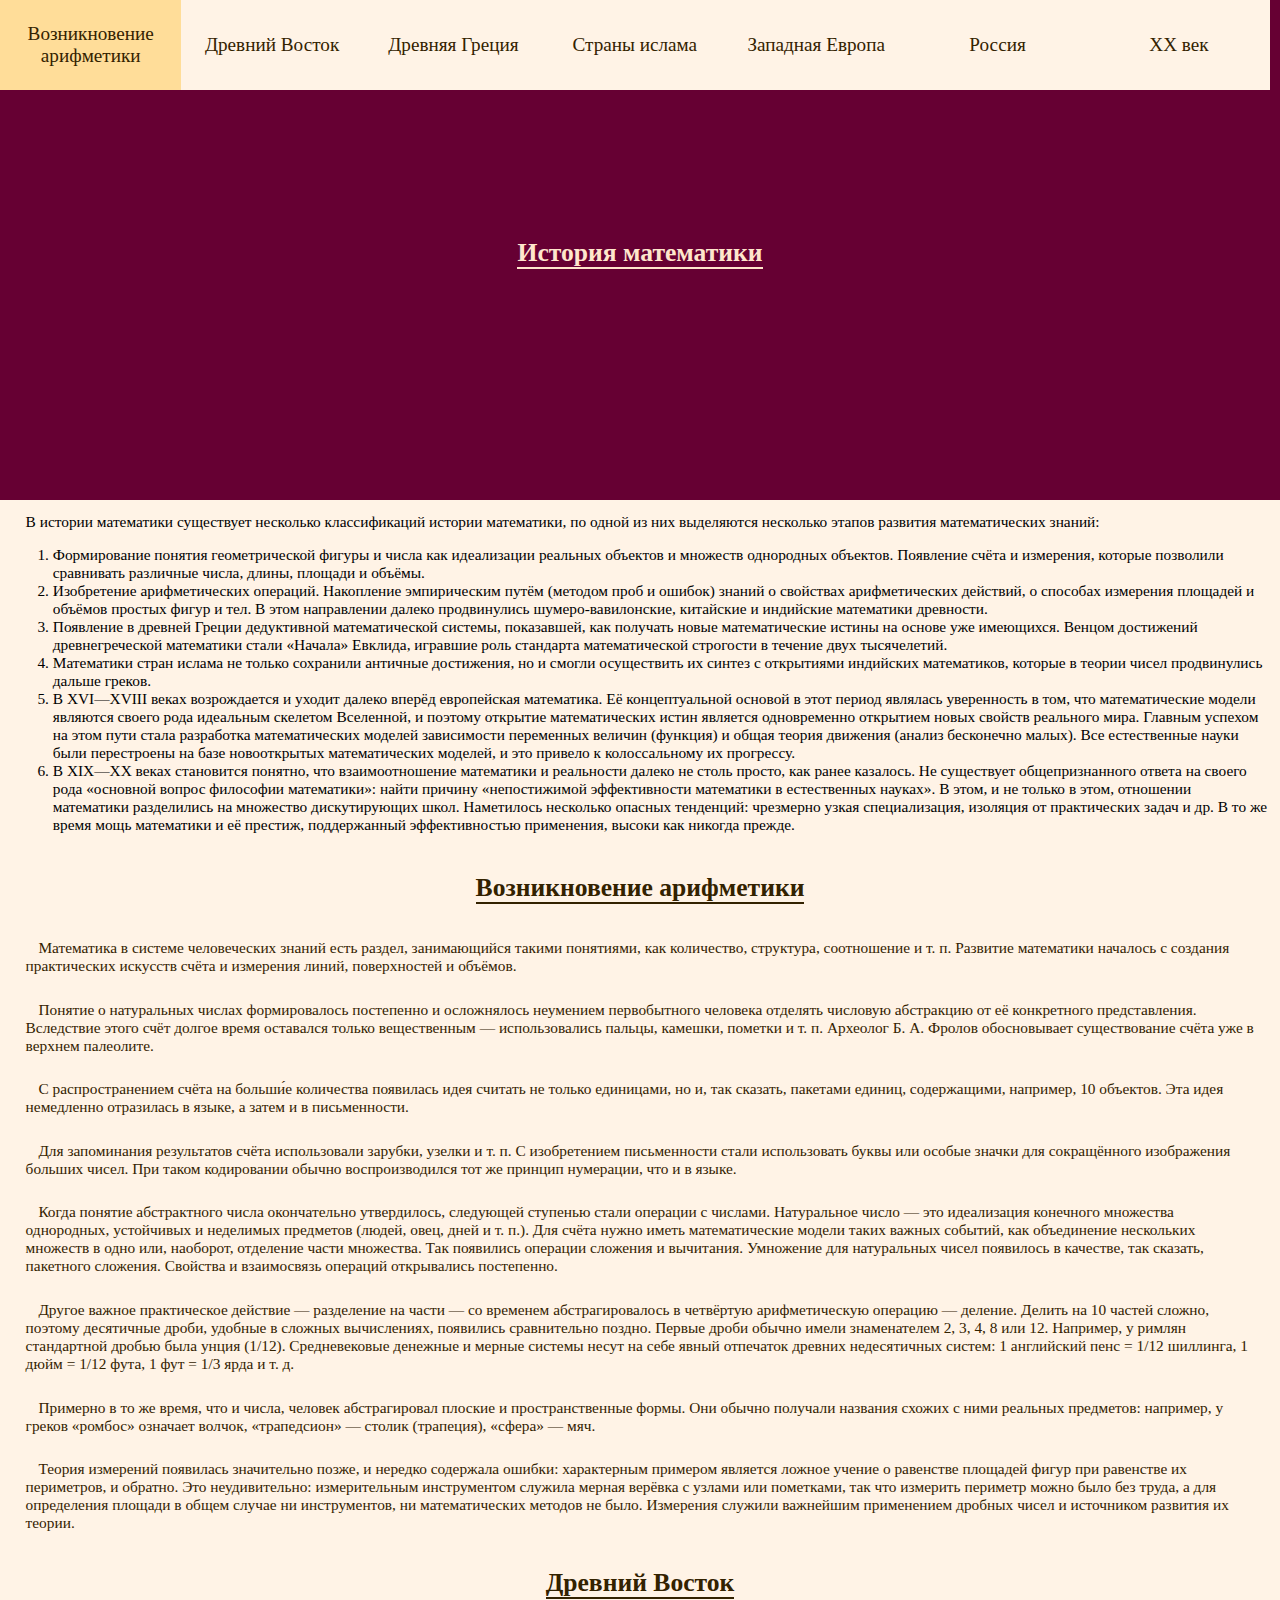
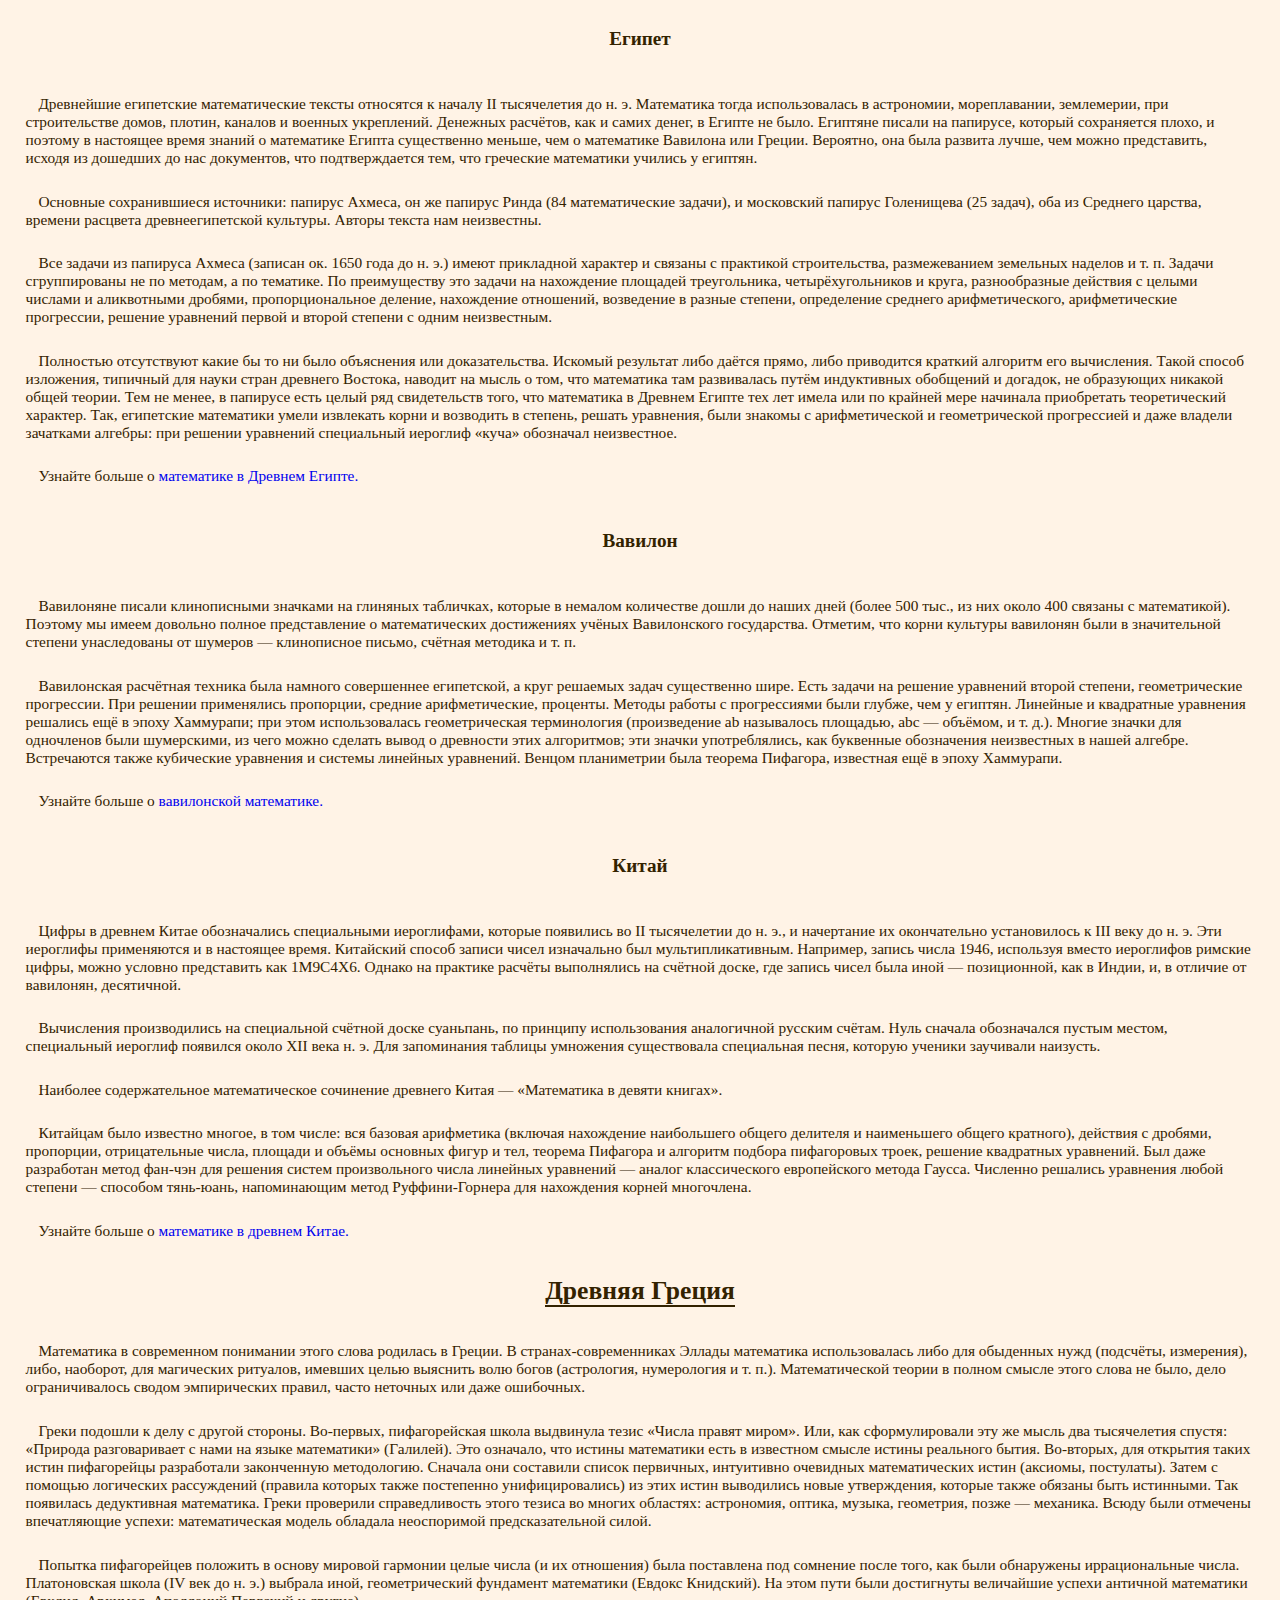
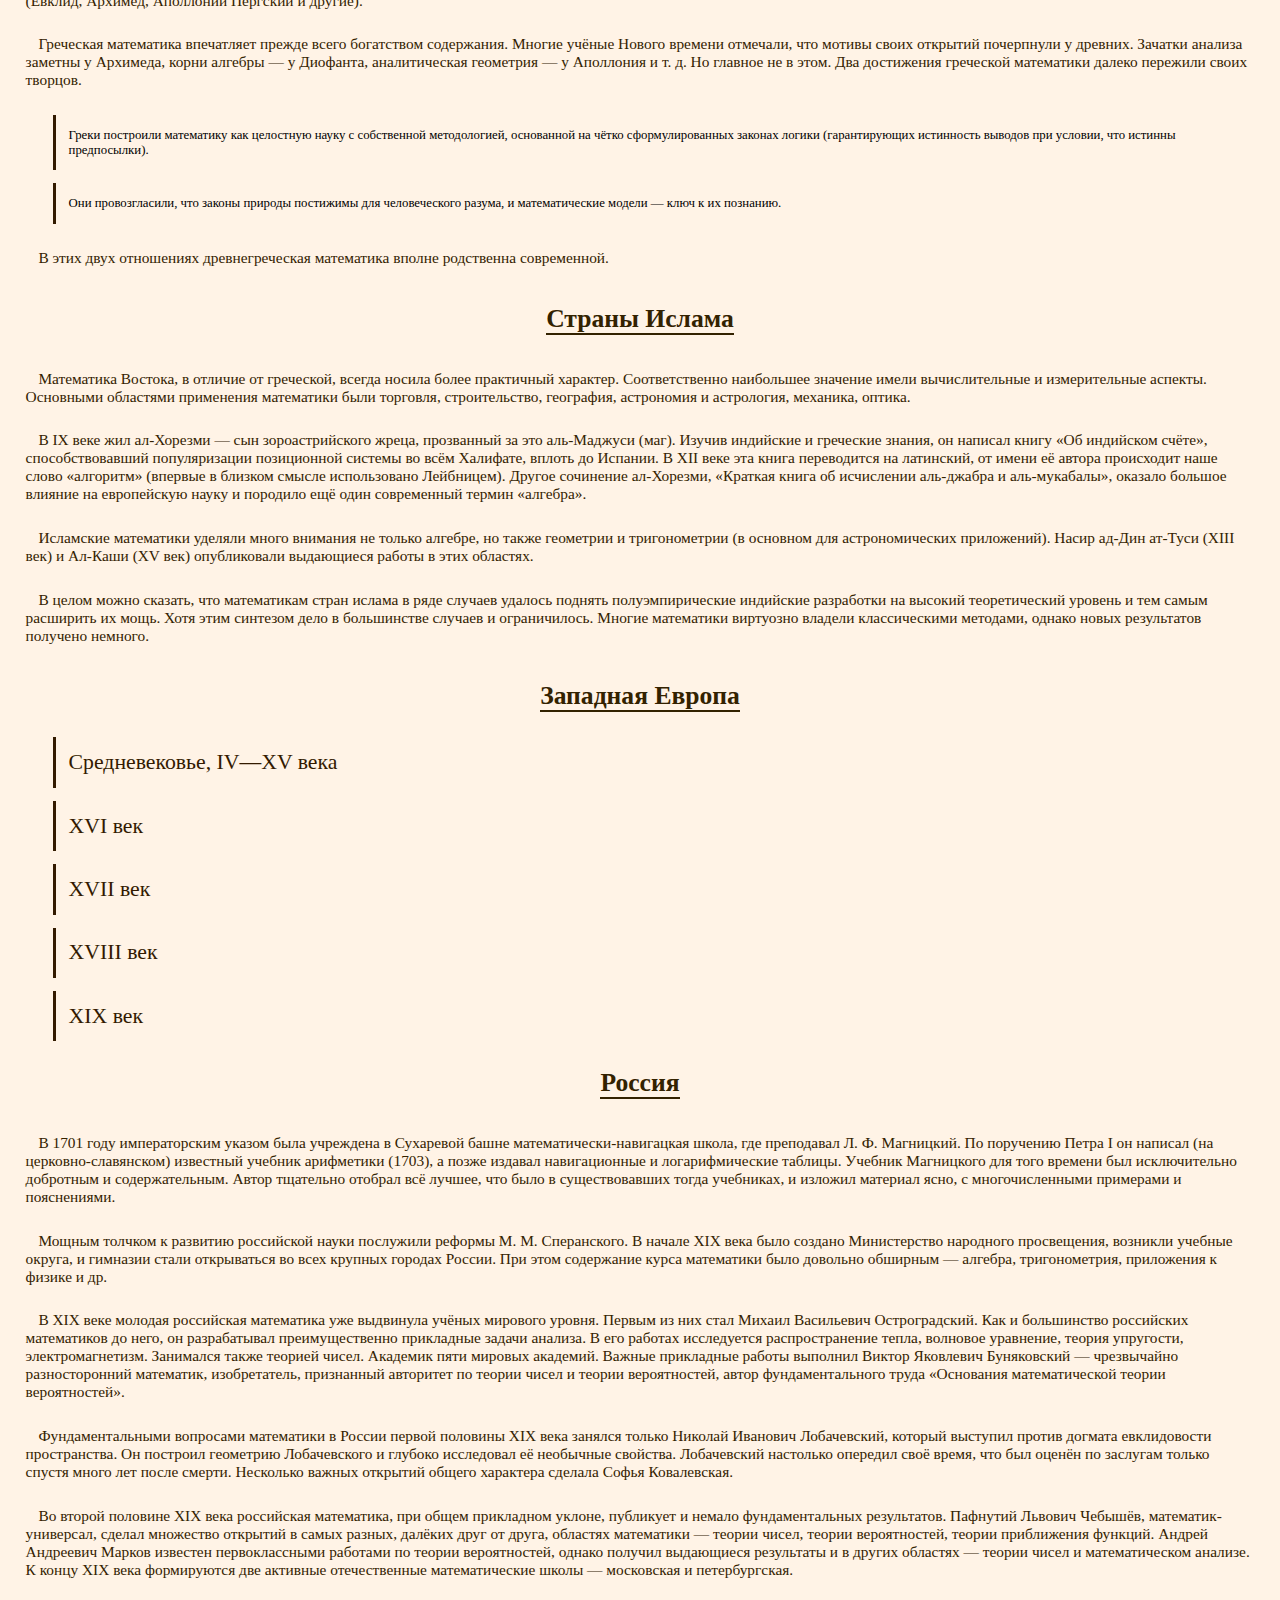
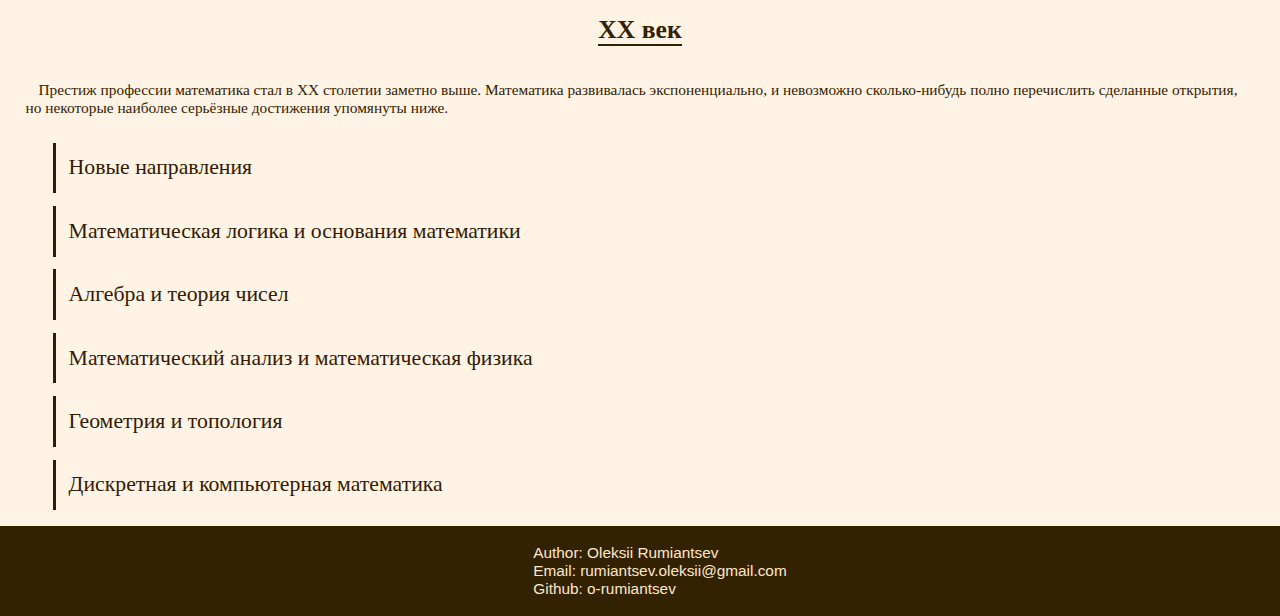
==== commit 3644a0c0: "fixup! Add rest of pages" ====
--- a/history.html
+++ b/history.html
@@ -10,7 +10,7 @@
     <h1><span>История математики</span></h1>
   </div>
 
-  <div id="navigation">
+  <div class="sticky" id="navigation">
     <a href="#arithmetics-title">
       <button type="button">Возникновение арифметики</button>
     </a>
@@ -320,18 +320,5 @@
       <li><span>Github: <a href="https://github.com/o-rumiantsev">o-rumiantsev</a></span></li>
     </ul>
   </div>
-
-  <script>
-    var header = document.getElementById("navigation");
-    var sticky = header.offsetTop;
-
-    window.onscroll = function() {
-      if (window.pageYOffset > sticky) {
-        header.classList.add("sticky");
-      } else {
-        header.classList.remove("sticky");
-      }
-    }
-  </script>
 </body>
 </html>
